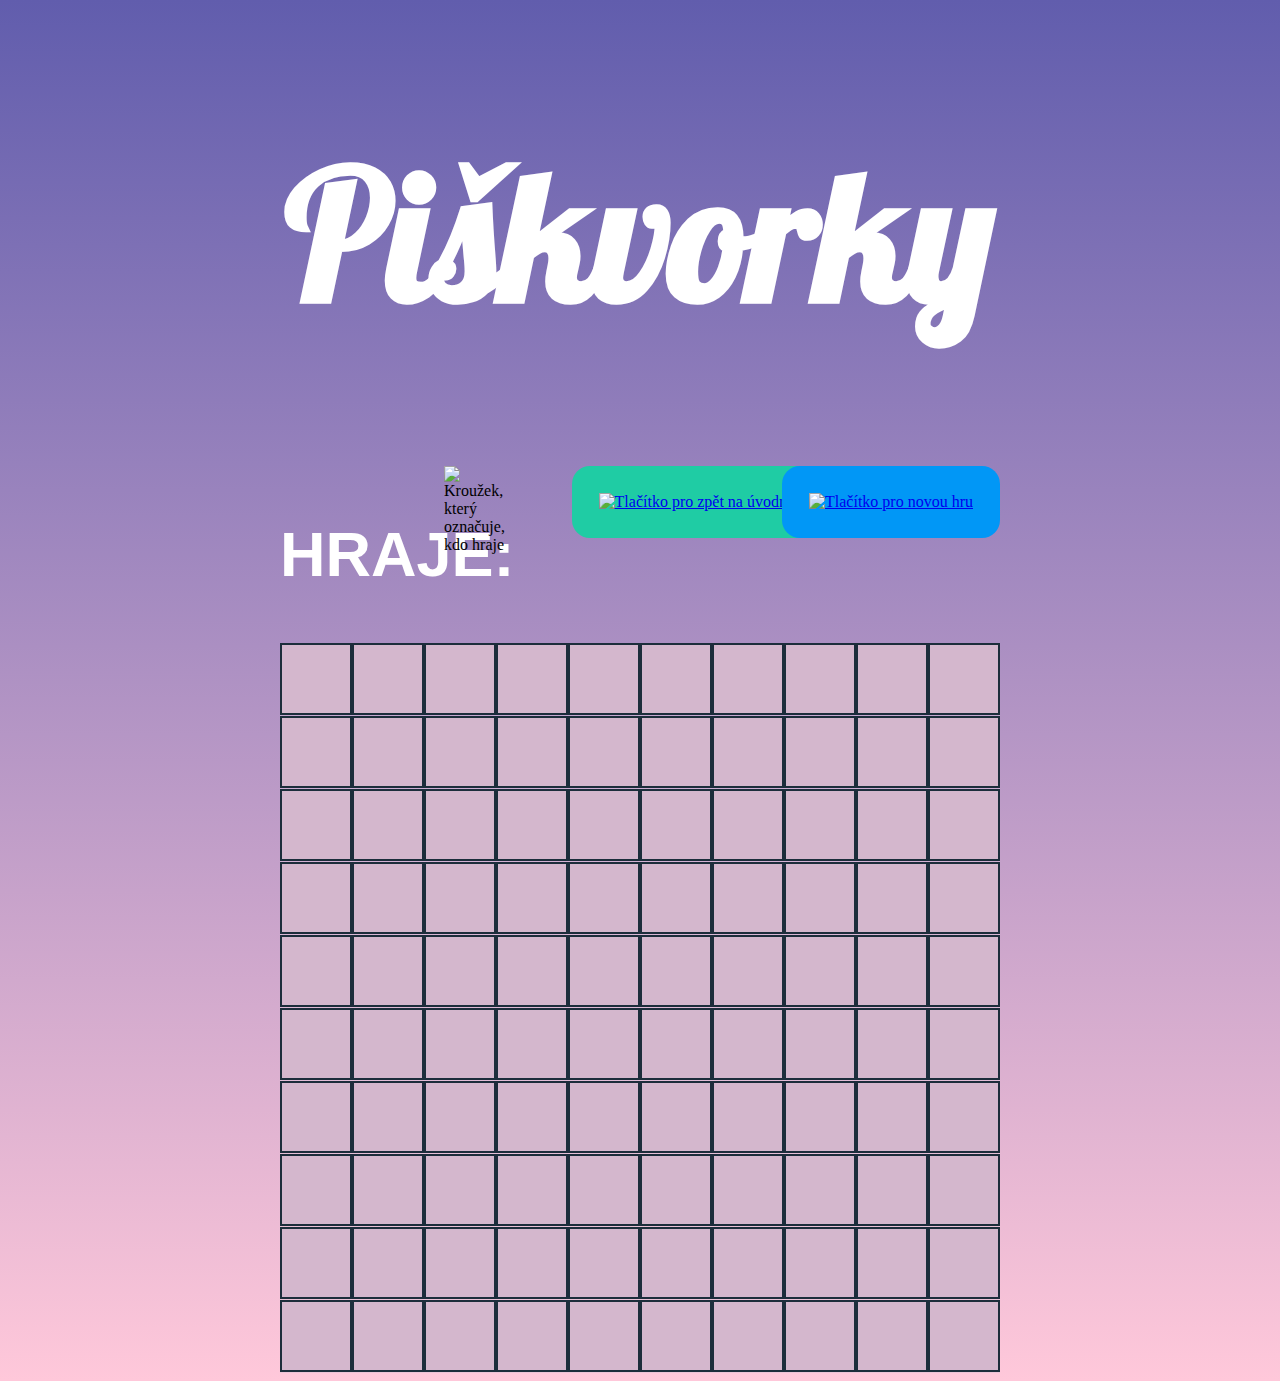
==== hra.html @ 804c987a "Předfinální CSS a HTML k hernímu desce" ====
<!DOCTYPE html>
<html lang="en">
<head>
    <meta charset="UTF-8">
    <meta name="viewport" content="width=device-width, initial-scale=1.0">
    <title>Herni plocha piskvorek</title>

    <link rel="preconnect" href="https://fonts.googleapis.com">
    <link rel="preconnect" href="https://fonts.gstatic.com" crossorigin>
    <link href="https://fonts.googleapis.com/css2?family=Lobster&display=swap" rel="stylesheet">

    <link rel="stylesheet" href="style-hra.css">
</head>
<body>
    <main class="container">
        <h1 class="card__heading">Piškvorky</h1> 

        
            <div class="play__menu">
                <h2 class="play__heading">HRAJE:</h2>
                <img class="play__circle" src="circle.svg" alt="Kroužek, který označuje, kdo hraje ">
                
                <a href="index.html">
                    <img class="play__home" src="home.svg" alt="Tlačítko pro zpět na úvodní stranu">
                </a>

                <a href="hra.html">
                    <img class="play__restart" src="restart.svg" alt="Tlačítko pro novou hru">
                </a>
            </div>
        
       
        <div class="button__container">
            <div class="button__row">
                <button class="button"></button>
                <button class="button"></button>
                <button class="button"></button>
                <button class="button"></button>
                <button class="button"></button>
                <button class="button"></button>
                <button class="button"></button>
                <button class="button"></button>
                <button class="button"></button>
                <button class="button"></button>
            </div>
            <div class="button__row">
                <button class="button"></button>
                <button class="button"></button>
                <button class="button"></button>
                <button class="button"></button>
                <button class="button"></button>
                <button class="button"></button>
                <button class="button"></button>
                <button class="button"></button>
                <button class="button"></button>
                <button class="button"></button>
            </div>
            <div class="button__row">
                <button class="button"></button>
                <button class="button"></button>
                <button class="button"></button>
                <button class="button"></button>
                <button class="button"></button>
                <button class="button"></button>
                <button class="button"></button>
                <button class="button"></button>
                <button class="button"></button>
                <button class="button"></button>
            </div>
            <div class="button__row">
                <button class="button"></button>
                <button class="button"></button>
                <button class="button"></button>
                <button class="button"></button>
                <button class="button"></button>
                <button class="button"></button>
                <button class="button"></button>
                <button class="button"></button>
                <button class="button"></button>
                <button class="button"></button>
            </div>
            <div class="button__row">
                <button class="button"></button>
                <button class="button"></button>
                <button class="button"></button>
                <button class="button"></button>
                <button class="button"></button>
                <button class="button"></button>
                <button class="button"></button>
                <button class="button"></button>
                <button class="button"></button>
                <button class="button"></button>
            </div>
            <div class="button__row">
                <button class="button"></button>
                <button class="button"></button>
                <button class="button"></button>
                <button class="button"></button>
                <button class="button"></button>
                <button class="button"></button>
                <button class="button"></button>
                <button class="button"></button>
                <button class="button"></button>
                <button class="button"></button>
            </div>
            <div class="button__row">
                <button class="button"></button>
                <button class="button"></button>
                <button class="button"></button>
                <button class="button"></button>
                <button class="button"></button>
                <button class="button"></button>
                <button class="button"></button>
                <button class="button"></button>
                <button class="button"></button>
                <button class="button"></button>
            </div>
            <div class="button__row">
                <button class="button"></button>
                <button class="button"></button>
                <button class="button"></button>
                <button class="button"></button>
                <button class="button"></button>
                <button class="button"></button>
                <button class="button"></button>
                <button class="button"></button>
                <button class="button"></button>
                <button class="button"></button>   
            </div>
            <div class="button__row">
                <button class="button"></button>
                <button class="button"></button>
                <button class="button"></button>
                <button class="button"></button>
                <button class="button"></button>
                <button class="button"></button>
                <button class="button"></button>
                <button class="button"></button>
                <button class="button"></button>
                <button class="button"></button>
            </div>
            <div class="button__row">
                <button class="button"></button>
                <button class="button"></button>
                <button class="button"></button>
                <button class="button"></button>
                <button class="button"></button>
                <button class="button"></button>
                <button class="button"></button>
                <button class="button"></button>
                <button class="button"></button>
                <button class="button"></button>
            </div>
            
        </div>
    </main>
</body>
</html>
---- style-hra.css ----
body {
    background: linear-gradient(#615dad, #ffc8da);
}

.container {
    max-width: 80vmin;
    margin: 0 auto;
}

.card__heading {
    font-family: Lobster , cursive;
    font-size: 20vmin;
    color: white;
    text-align: center; 
}

.play__menu {
    display: flex;
    justify-content: space-between;  
}

.play__circle     {
    width: 7vmin;
    margin-left: -17vmin;
}

.play__heading {
    color: white;
    font-family: sans-serif, 'Times New Roman', Times, serif;
    font-size: 7vmin;
    margin-right: 2vmin;
}

.play__home {
    background-color: #1fcca4;
    padding: 3vmin;
    border-radius: 2vmin;
    height: 7vmin;
    margin-right: -16vmin;
}

.btn__home:hover {
        content: '';
        background-color: #1cbb96;
    }

.play__restart {
    background-color: #0197f6;  
    padding: 3vmin;
    border-radius: 2vmin;
    height: 7vmin;
}

.btn__restart:hover {
    content: '';    
    background-color: #0090e9;
    }

.button__container {
    background:linear-gradient(#cdb4dc7c, #ecc4d7);
    display: flex;
} 

.button:hover {
    background-color: #e8d1f57c;
}

.button {
    background-color: #d4b7cd;
    border: 2px solid #1c2d3b;
    margin: 0 auto;
    height: 8vmin;
    width: 8vmin;
}
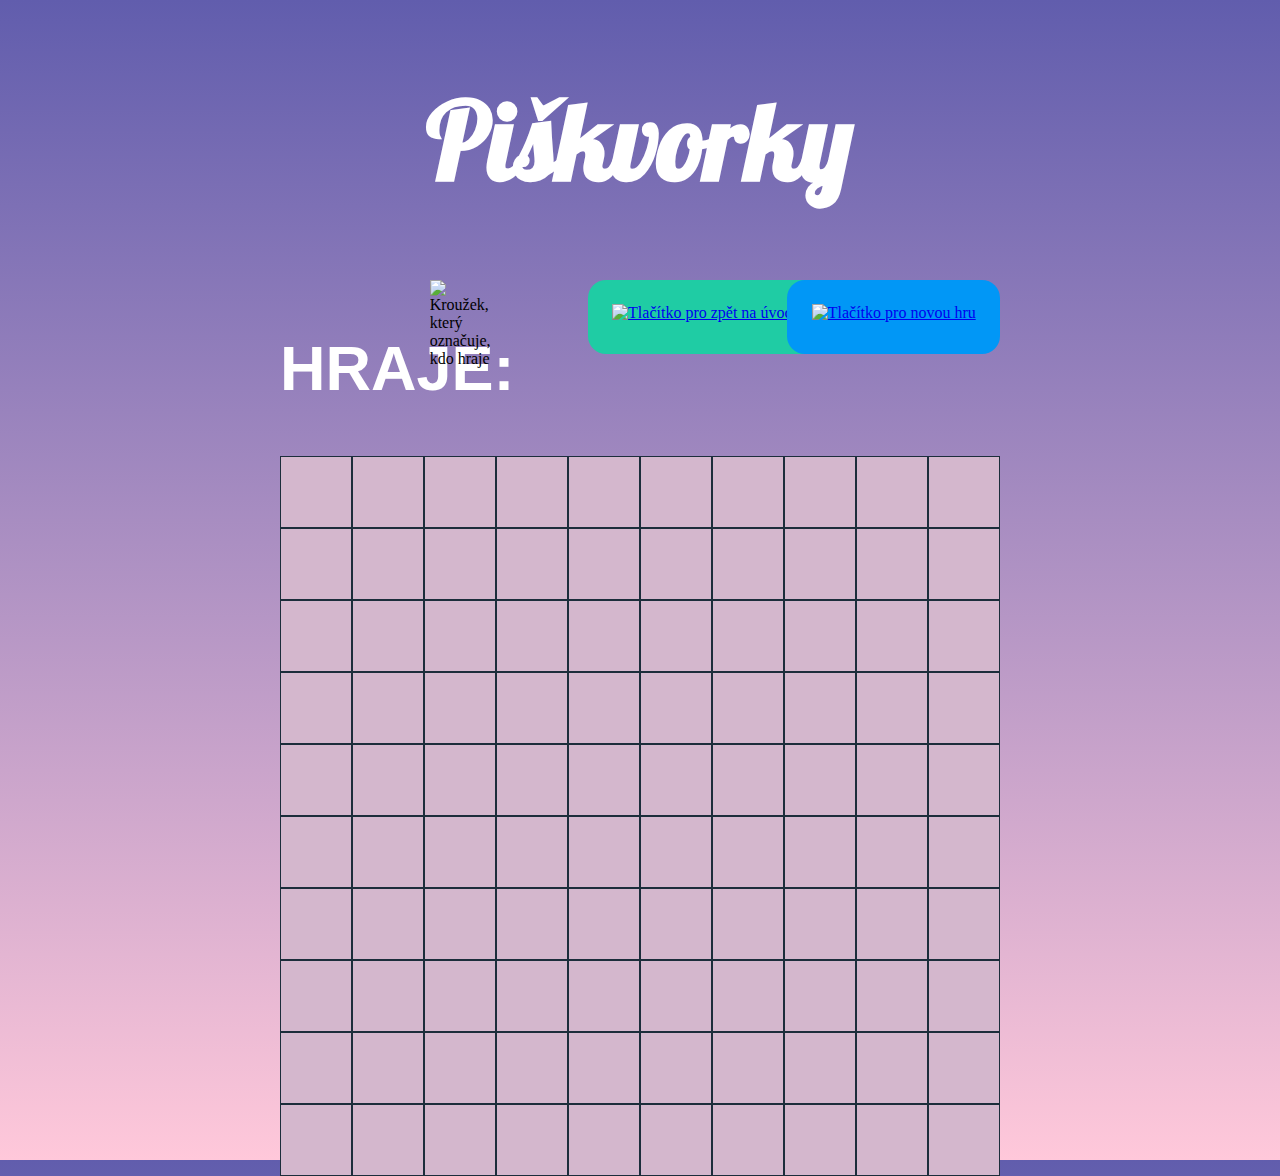
==== commit 7e1ce0af: "Finální úprava CSS a HTML" ====
--- a/hra.html
+++ b/hra.html
@@ -20,17 +20,17 @@
                 <h2 class="play__heading">HRAJE:</h2>
                 <img class="play__circle" src="circle.svg" alt="Kroužek, který označuje, kdo hraje ">
                 
-                <a href="index.html">
-                    <img class="play__home" src="home.svg" alt="Tlačítko pro zpět na úvodní stranu">
+                <a class="play__home" href="index.html">
+                    <img  src="home.svg" alt="Tlačítko pro zpět na úvodní stranu">
                 </a>
 
-                <a href="hra.html">
-                    <img class="play__restart" src="restart.svg" alt="Tlačítko pro novou hru">
+                <a class="play__restart" href="hra.html">
+                    <img src="restart.svg" alt="Tlačítko pro novou hru">
                 </a>
             </div>
         
        
-        <div class="button__container">
+     
             <div class="button__row">
                 <button class="button"></button>
                 <button class="button"></button>
@@ -150,9 +150,7 @@
                 <button class="button"></button>
                 <button class="button"></button>
                 <button class="button"></button>
-            </div>
             
-        </div>
     </main>
 </body>
 </html>--- a/style-hra.css
+++ b/style-hra.css
@@ -1,5 +1,6 @@
 body {
     background: linear-gradient(#615dad, #ffc8da);
+    height: 120vh;
 }
 
 .container {
@@ -9,7 +10,7 @@
 
 .card__heading {
     font-family: Lobster , cursive;
-    font-size: 20vmin;
+    font-size: 12vmin;
     color: white;
     text-align: center; 
 }
@@ -21,7 +22,7 @@
 
 .play__circle     {
     width: 7vmin;
-    margin-left: -17vmin;
+    margin-left: -22vmin;
 }
 
 .play__heading {
@@ -33,33 +34,35 @@
 
 .play__home {
     background-color: #1fcca4;
-    padding: 3vmin;
     border-radius: 2vmin;
-    height: 7vmin;
-    margin-right: -16vmin;
+    margin-right: -20vmin;
+    height: 26px;
+    padding: 2.7vmin;
 }
 
-.btn__home:hover {
-        content: '';
-        background-color: #1cbb96;
+.play__home:hover {
+    content: '';
+    background-color: #1cbb96;
     }
 
 .play__restart {
     background-color: #0197f6;  
-    padding: 3vmin;
     border-radius: 2vmin;
-    height: 7vmin;
+    height: 26px;
+    padding: 2.7vmin;
 }
 
-.btn__restart:hover {
+.play__restart:hover {
     content: '';    
     background-color: #0090e9;
     }
 
-.button__container {
-    background:linear-gradient(#cdb4dc7c, #ecc4d7);
+.button__row {
     display: flex;
-} 
+    background: linear-gradient(#cdb4dc7c, #f0e9ec);
+    box-sizing: inherit;
+  
+}
 
 .button:hover {
     background-color: #e8d1f57c;
@@ -67,7 +70,7 @@
 
 .button {
     background-color: #d4b7cd;
-    border: 2px solid #1c2d3b;
+    border: 1px solid #1c2d3b;
     margin: 0 auto;
     height: 8vmin;
     width: 8vmin;
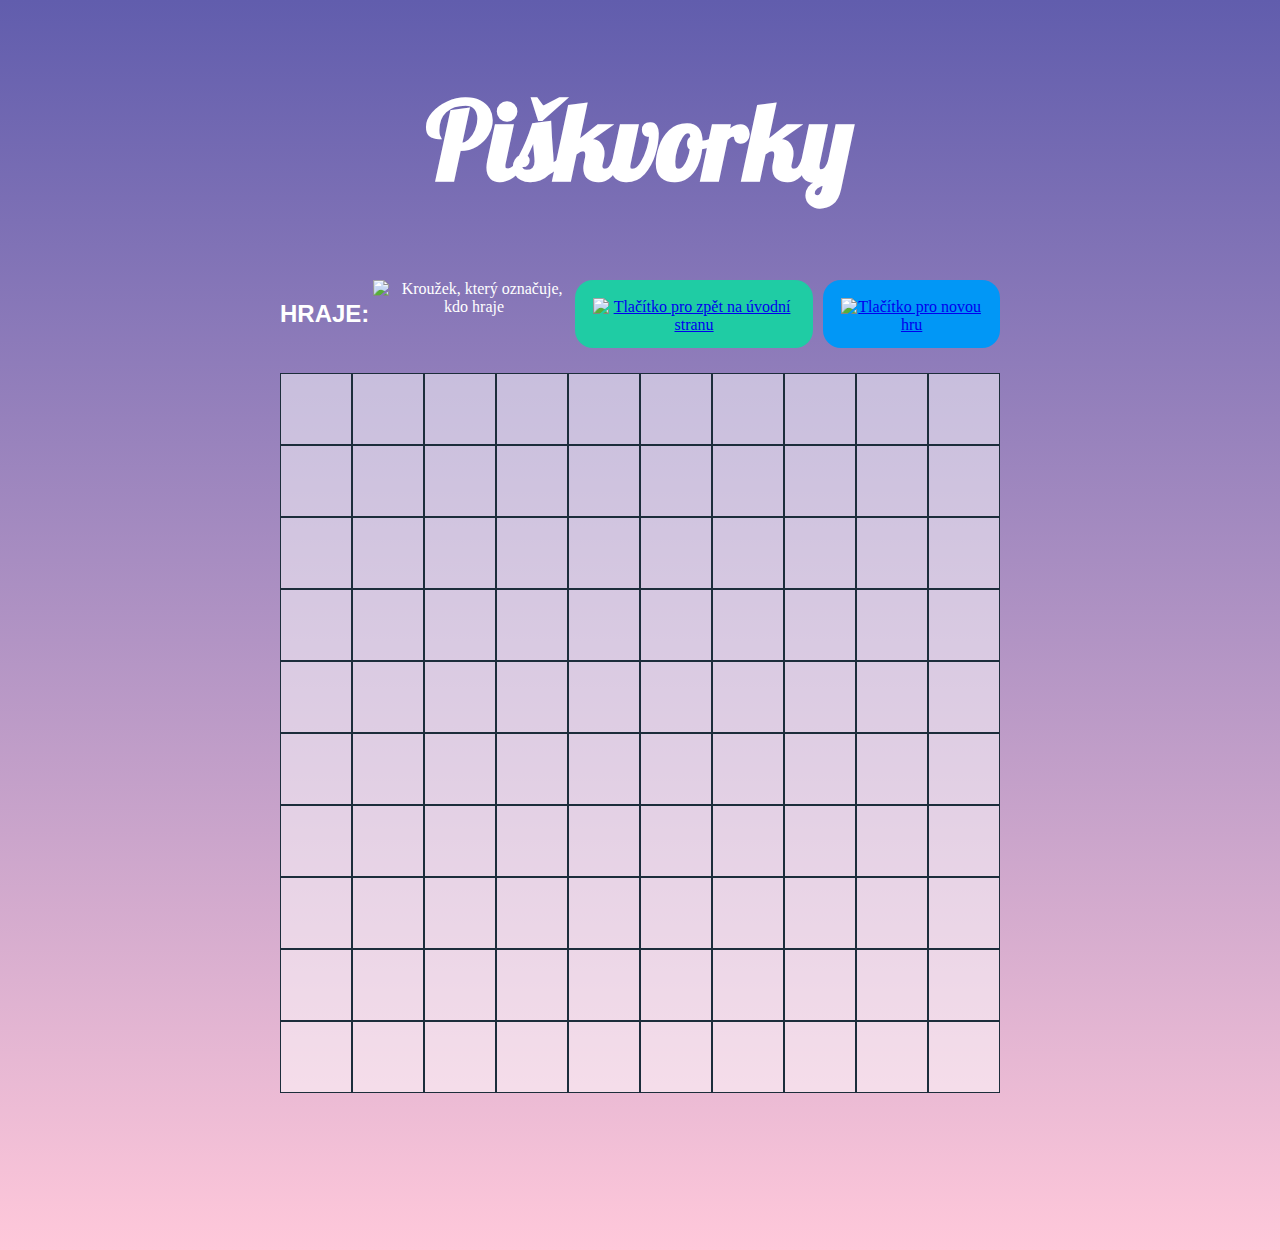
==== commit c53367cd: "Konečné úpravy DF po code review" ====
--- a/hra.html
+++ b/hra.html
@@ -17,20 +17,25 @@
 
         
             <div class="play__menu">
-                <h2 class="play__heading">HRAJE:</h2>
-                <img class="play__circle" src="circle.svg" alt="Kroužek, který označuje, kdo hraje ">
-                
-                <a class="play__home" href="index.html">
+
+                <div class="play__player">
+                    <h2 class="play__heading">HRAJE:</h2>
+                    <img class="play__circle" src="circle.svg" alt="Kroužek, který označuje, kdo hraje ">
+                </div>
+
+                <div class="play__buttons">
+                    <a class="play__home" href="index.html">
                     <img  src="home.svg" alt="Tlačítko pro zpět na úvodní stranu">
-                </a>
+                    </a>
 
-                <a class="play__restart" href="hra.html">
+                    <a class="play__restart" href="hra.html">
                     <img src="restart.svg" alt="Tlačítko pro novou hru">
-                </a>
+                    </a>
+                </div>
             </div>
         
        
-     
+        
             <div class="button__row">
                 <button class="button"></button>
                 <button class="button"></button>
@@ -150,7 +155,7 @@
                 <button class="button"></button>
                 <button class="button"></button>
                 <button class="button"></button>
-            
+            </div>
     </main>
 </body>
 </html>--- a/style-hra.css
+++ b/style-hra.css
@@ -1,6 +1,6 @@
 body {
     background: linear-gradient(#615dad, #ffc8da);
-    height: 120vh;
+    height: 130vh;
 }
 
 .container {
@@ -13,32 +13,44 @@
     font-size: 12vmin;
     color: white;
     text-align: center; 
+    
 }
 
 .play__menu {
     display: flex;
     justify-content: space-between;  
+    text-align: center;
 }
 
-.play__circle     {
-    width: 7vmin;
-    margin-left: -22vmin;
+.play__player {
+    display: flex;
+    justify-content: baseline;
+    color: white;
+    margin-bottom: 6px;
 }
+.play__buttons {
+    display: flex;
+    text-align: center;
+}
+/* .play__circle     {
+    /* width: 7vmin;
+    margin-left: -22vmin; */
+
 
 .play__heading {
     color: white;
     font-family: sans-serif, 'Times New Roman', Times, serif;
-    font-size: 7vmin;
-    margin-right: 2vmin;
+    margin-right: 4px;
 }
 
 .play__home {
     background-color: #1fcca4;
     border-radius: 2vmin;
-    margin-right: -20vmin;
-    height: 26px;
-    padding: 2.7vmin;
-}
+    height: 32px;
+    padding: 2vmin;
+    margin-right: 10px;
+    margin-bottom: 25px;
+} 
 
 .play__home:hover {
     content: '';
@@ -48,8 +60,8 @@
 .play__restart {
     background-color: #0197f6;  
     border-radius: 2vmin;
-    height: 26px;
-    padding: 2.7vmin;
+    height: 32px;
+    padding: 2vmin;
 }
 
 .play__restart:hover {
@@ -59,9 +71,7 @@
 
 .button__row {
     display: flex;
-    background: linear-gradient(#cdb4dc7c, #f0e9ec);
-    box-sizing: inherit;
-  
+    box-sizing: inherit;   
 }
 
 .button:hover {
@@ -69,11 +79,10 @@
 }
 
 .button {
-    background-color: #d4b7cd;
     border: 1px solid #1c2d3b;
-    margin: 0 auto;
-    height: 8vmin;
-    width: 8vmin;
+    background-color:rgba(255, 255, 255, 0.5);
+    flex-basis: 10%;
+    aspect-ratio: 1;
 }
 
 
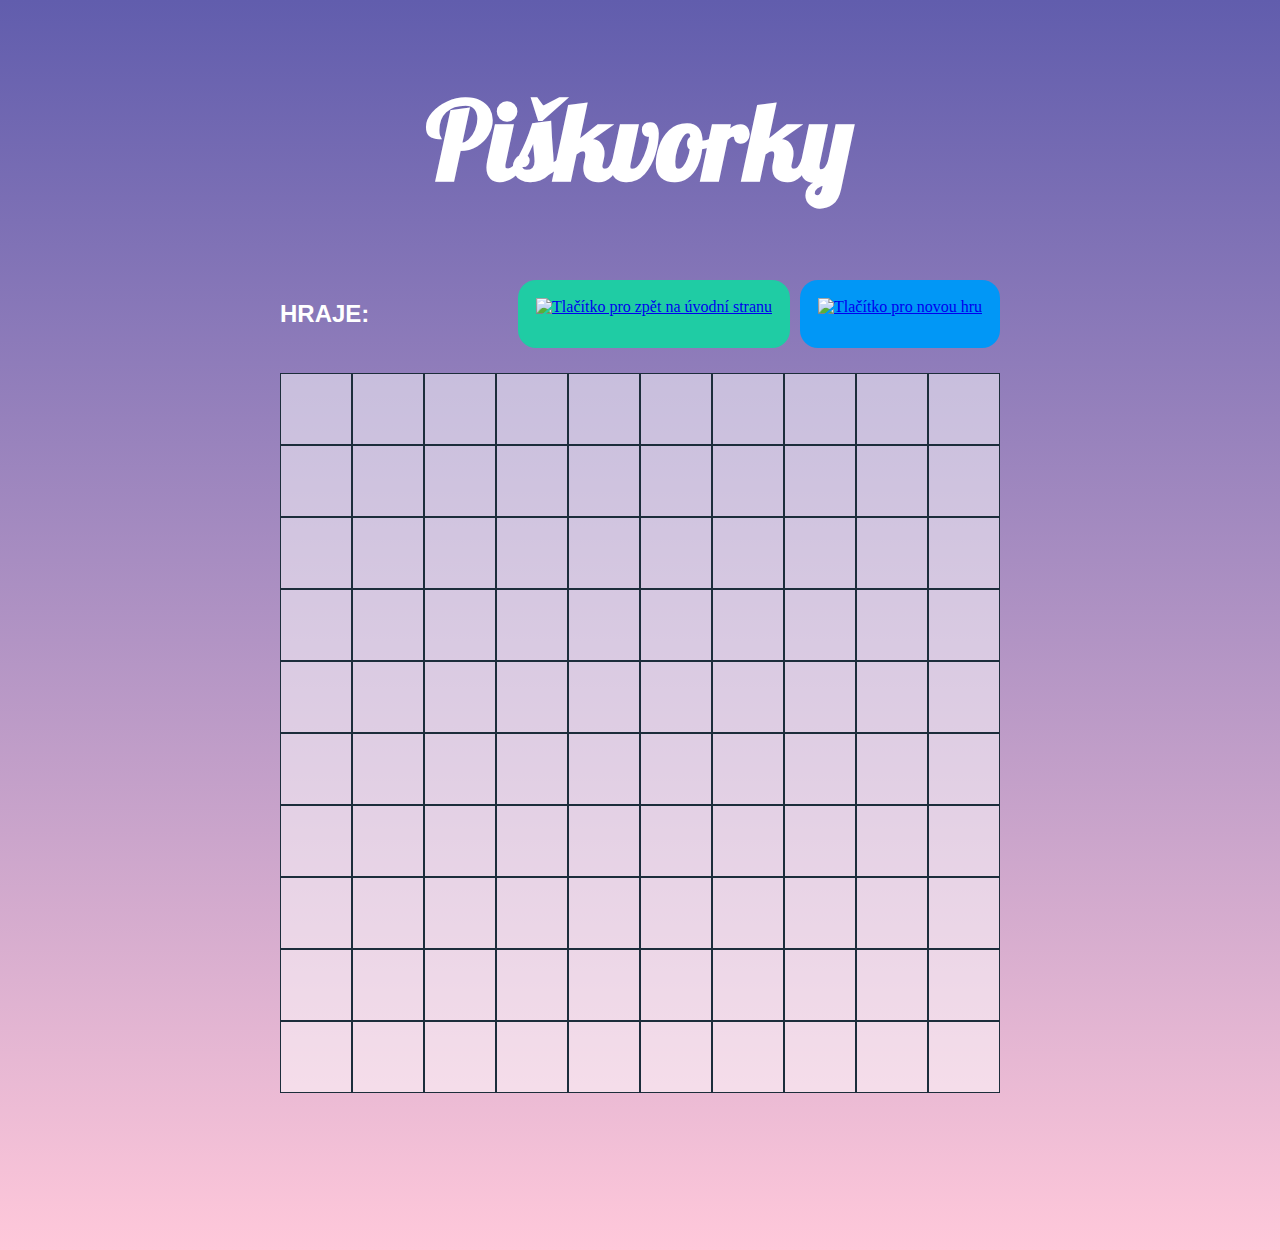
==== commit 7efbe155: "Finální verze třetího úkolu v JS" ====
--- a/hra.html
+++ b/hra.html
@@ -10,6 +10,8 @@
     <link href="https://fonts.googleapis.com/css2?family=Lobster&display=swap" rel="stylesheet">
 
     <link rel="stylesheet" href="style-hra.css">
+
+    <script type="module" src="hra.js"></script>
 </head>
 <body>
     <main class="container">
@@ -20,10 +22,10 @@
 
                 <div class="play__player">
                     <h2 class="play__heading">HRAJE:</h2>
-                    <img class="play__circle" src="circle.svg" alt="Kroužek, který označuje, kdo hraje ">
+                    <img id="play__sign" src="circle.svg" alt="" >
                 </div>
 
-                <div class="play__buttons">
+                <div class="play__buttons"> 
                     <a class="play__home" href="index.html">
                     <img  src="home.svg" alt="Tlačítko pro zpět na úvodní stranu">
                     </a>
@@ -37,16 +39,16 @@
        
         
             <div class="button__row">
-                <button class="button"></button>
-                <button class="button"></button>
-                <button class="button"></button>
-                <button class="button"></button>
-                <button class="button"></button>
-                <button class="button"></button>
-                <button class="button"></button>
-                <button class="button"></button>
-                <button class="button"></button>
-                <button class="button"></button>
+                <button class="button"id="button__one"></button>
+                <button class="button"id="button__two"></button>
+                <button class="button"id="button__three"></button>
+                <button class="button"id="button__four"></button>
+                <button class="button"id="button__five"></button>
+                <button class="button"id="button__six"></button>
+                <button class="button"id="button__seven"></button>
+                <button class="button"id="button__eight"></button>
+                <button class="button"id="button__nine"></button>
+                <button class="button"id="button__ten"></button>
             </div>
             <div class="button__row">
                 <button class="button"></button>
--- a/style-hra.css
+++ b/style-hra.css
@@ -26,15 +26,15 @@
     display: flex;
     justify-content: baseline;
     color: white;
-    margin-bottom: 6px;
+    margin-bottom: 18px;
 }
 .play__buttons {
     display: flex;
     text-align: center;
 }
-/* .play__circle     {
-    /* width: 7vmin;
-    margin-left: -22vmin; */
+     /* {
+    margin-bottom: 11px;
+} */
 
 
 .play__heading {
@@ -85,6 +85,18 @@
     aspect-ratio: 1;
 }
 
+.board__field--circle {
+    background-image: url(circle_player.svg);
+    background-repeat: no-repeat;
+    background-position: center;
+    
+}
+
+.board__field--cross {
+    background-image: url(cross_player.svg);
+    background-repeat: no-repeat;
+    background-position: center;
+}
 
 
 
@@ -92,3 +104,5 @@
 
 
 
+
+
